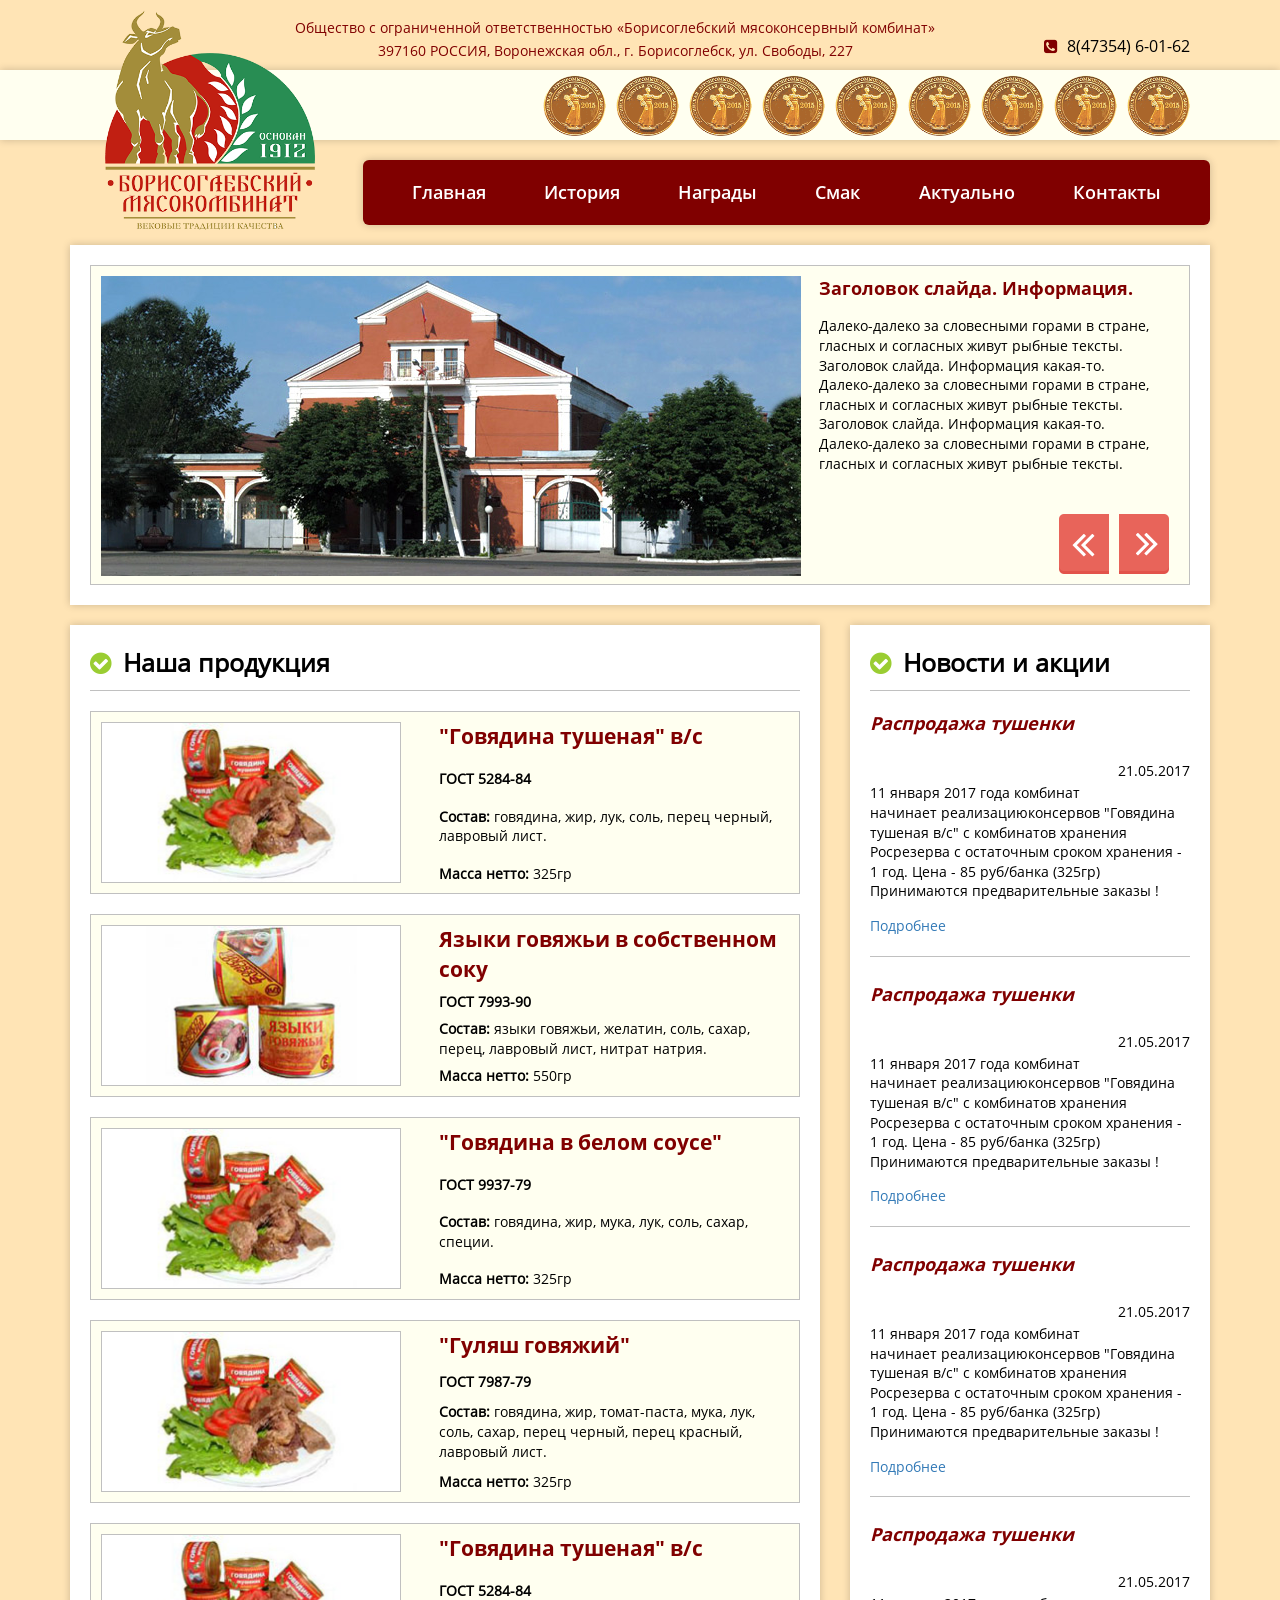
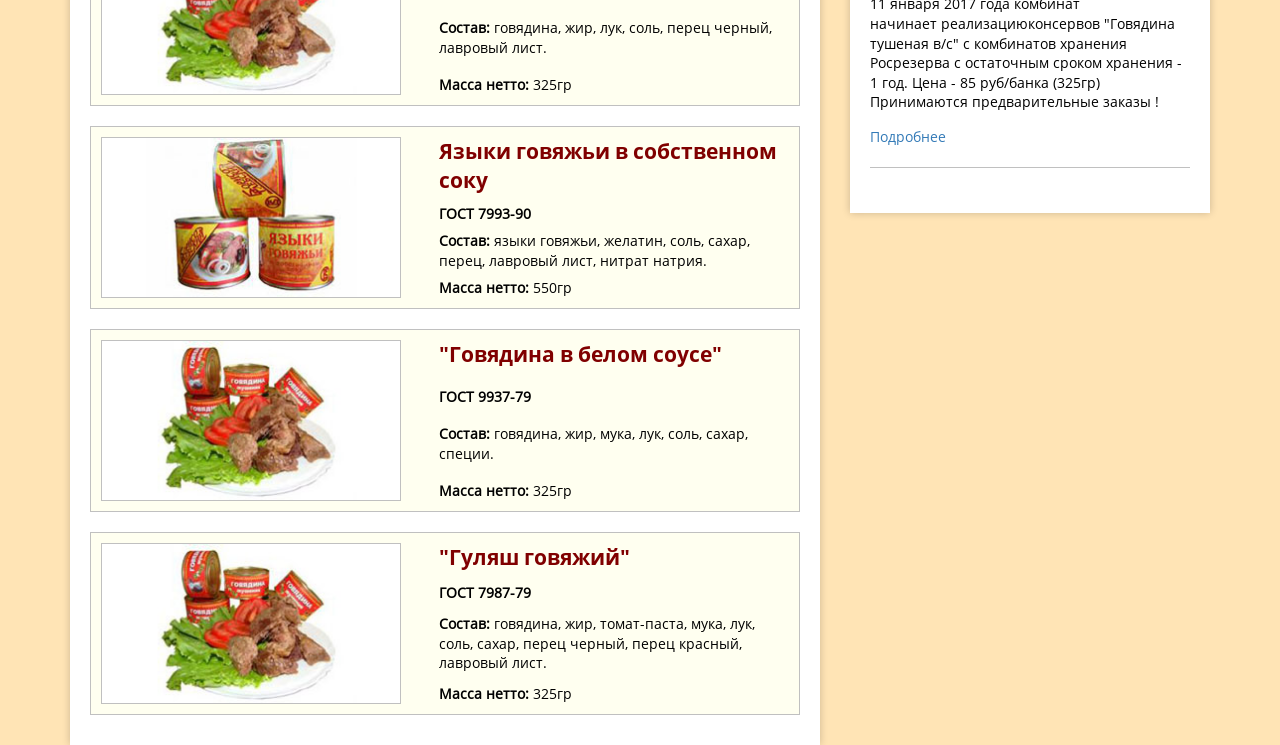
==== index.html @ 0de0292b "initial commit" ====
<!doctype html>
<html>
<head>
	<meta charset="utf-8">
	<title>ООО "Борисоглебский мясокомбинат"</title>
	<meta name="viewport" content="width=device-width, initial-scale=1">
	<meta name="format-detection" content="telephone=no">
	<meta name="theme-color" content="#fff">
	<style>html{font-family:sans-serif;-ms-text-size-adjust:100%;-webkit-text-size-adjust:100%}body{margin:0}article,aside,details,figcaption,figure,footer,header,hgroup,main,menu,nav,section,summary{display:block}audio,canvas,progress,video{display:inline-block;vertical-align:baseline}audio:not([controls]){display:none;height:0}[hidden],template{display:none}a{background-color:transparent}a:active,a:hover{outline:0}abbr[title]{border-bottom:1px dotted}b,strong{font-weight:bold}dfn{font-style:italic}h1{font-size:2em;margin:0.67em 0}mark{background:#ff0;color:#000}small{font-size:80%}sub,sup{font-size:75%;line-height:0;position:relative;vertical-align:baseline}sup{top:-0.5em}sub{bottom:-0.25em}img{border:0}svg:not(:root){overflow:hidden}figure{margin:1em 40px}hr{-webkit-box-sizing:content-box;-moz-box-sizing:content-box;box-sizing:content-box;height:0}pre{overflow:auto}code,kbd,pre,samp{font-family:monospace, monospace;font-size:1em}button,input,optgroup,select,textarea{color:inherit;font:inherit;margin:0}button{overflow:visible}button,select{text-transform:none}button,html input[type="button"],input[type="reset"],input[type="submit"]{-webkit-appearance:button;cursor:pointer}button[disabled],html input[disabled]{cursor:default}button::-moz-focus-inner,input::-moz-focus-inner{border:0;padding:0}input{line-height:normal}input[type="checkbox"],input[type="radio"]{-webkit-box-sizing:border-box;-moz-box-sizing:border-box;box-sizing:border-box;padding:0}input[type="number"]::-webkit-inner-spin-button,input[type="number"]::-webkit-outer-spin-button{height:auto}input[type="search"]{-webkit-appearance:textfield;-webkit-box-sizing:content-box;-moz-box-sizing:content-box;box-sizing:content-box}input[type="search"]::-webkit-search-cancel-button,input[type="search"]::-webkit-search-decoration{-webkit-appearance:none}fieldset{border:1px solid #c0c0c0;margin:0 2px;padding:0.35em 0.625em 0.75em}legend{border:0;padding:0}textarea{overflow:auto}optgroup{font-weight:bold}table{border-collapse:collapse;border-spacing:0}td,th{padding:0}*{-webkit-box-sizing:border-box;-moz-box-sizing:border-box;box-sizing:border-box}*:before,*:after{-webkit-box-sizing:border-box;-moz-box-sizing:border-box;box-sizing:border-box}html{font-size:10px;-webkit-tap-highlight-color:rgba(0,0,0,0)}body{font-family:"Helvetica Neue",Helvetica,Arial,sans-serif;font-size:14px;line-height:1.42857143;color:#333;background-color:#fff}input,button,select,textarea{font-family:inherit;font-size:inherit;line-height:inherit}a{color:#337ab7;text-decoration:none}a:hover,a:focus{color:#23527c;text-decoration:underline}a:focus{outline:5px auto -webkit-focus-ring-color;outline-offset:-2px}figure{margin:0}img{vertical-align:middle}.img-responsive{display:block;max-width:100%;height:auto}.img-rounded{border-radius:6px}.img-thumbnail{padding:4px;line-height:1.42857143;background-color:#fff;border:1px solid #ddd;border-radius:4px;-webkit-transition:all .2s ease-in-out;-o-transition:all .2s ease-in-out;transition:all .2s ease-in-out;display:inline-block;max-width:100%;height:auto}.img-circle{border-radius:50%}hr{margin-top:20px;margin-bottom:20px;border:0;border-top:1px solid #eee}.sr-only{position:absolute;width:1px;height:1px;margin:-1px;padding:0;overflow:hidden;clip:rect(0, 0, 0, 0);border:0}.sr-only-focusable:active,.sr-only-focusable:focus{position:static;width:auto;height:auto;margin:0;overflow:visible;clip:auto}[role="button"]{cursor:pointer}.container{margin-right:auto;margin-left:auto;padding-left:15px;padding-right:15px}@media (min-width:768px){.container{width:750px}}@media (min-width:992px){.container{width:970px}}@media (min-width:1200px){.container{width:1170px}}.container-fluid{margin-right:auto;margin-left:auto;padding-left:15px;padding-right:15px}.row{margin-left:-15px;margin-right:-15px}.col-xs-1, .col-sm-1, .col-md-1, .col-lg-1, .col-xs-2, .col-sm-2, .col-md-2, .col-lg-2, .col-xs-3, .col-sm-3, .col-md-3, .col-lg-3, .col-xs-4, .col-sm-4, .col-md-4, .col-lg-4, .col-xs-5, .col-sm-5, .col-md-5, .col-lg-5, .col-xs-6, .col-sm-6, .col-md-6, .col-lg-6, .col-xs-7, .col-sm-7, .col-md-7, .col-lg-7, .col-xs-8, .col-sm-8, .col-md-8, .col-lg-8, .col-xs-9, .col-sm-9, .col-md-9, .col-lg-9, .col-xs-10, .col-sm-10, .col-md-10, .col-lg-10, .col-xs-11, .col-sm-11, .col-md-11, .col-lg-11, .col-xs-12, .col-sm-12, .col-md-12, .col-lg-12{position:relative;min-height:1px;padding-left:15px;padding-right:15px}.col-xs-1, .col-xs-2, .col-xs-3, .col-xs-4, .col-xs-5, .col-xs-6, .col-xs-7, .col-xs-8, .col-xs-9, .col-xs-10, .col-xs-11, .col-xs-12{float:left}.col-xs-12{width:100%}.col-xs-11{width:91.66666667%}.col-xs-10{width:83.33333333%}.col-xs-9{width:75%}.col-xs-8{width:66.66666667%}.col-xs-7{width:58.33333333%}.col-xs-6{width:50%}.col-xs-5{width:41.66666667%}.col-xs-4{width:33.33333333%}.col-xs-3{width:25%}.col-xs-2{width:16.66666667%}.col-xs-1{width:8.33333333%}.col-xs-pull-12{right:100%}.col-xs-pull-11{right:91.66666667%}.col-xs-pull-10{right:83.33333333%}.col-xs-pull-9{right:75%}.col-xs-pull-8{right:66.66666667%}.col-xs-pull-7{right:58.33333333%}.col-xs-pull-6{right:50%}.col-xs-pull-5{right:41.66666667%}.col-xs-pull-4{right:33.33333333%}.col-xs-pull-3{right:25%}.col-xs-pull-2{right:16.66666667%}.col-xs-pull-1{right:8.33333333%}.col-xs-pull-0{right:auto}.col-xs-push-12{left:100%}.col-xs-push-11{left:91.66666667%}.col-xs-push-10{left:83.33333333%}.col-xs-push-9{left:75%}.col-xs-push-8{left:66.66666667%}.col-xs-push-7{left:58.33333333%}.col-xs-push-6{left:50%}.col-xs-push-5{left:41.66666667%}.col-xs-push-4{left:33.33333333%}.col-xs-push-3{left:25%}.col-xs-push-2{left:16.66666667%}.col-xs-push-1{left:8.33333333%}.col-xs-push-0{left:auto}.col-xs-offset-12{margin-left:100%}.col-xs-offset-11{margin-left:91.66666667%}.col-xs-offset-10{margin-left:83.33333333%}.col-xs-offset-9{margin-left:75%}.col-xs-offset-8{margin-left:66.66666667%}.col-xs-offset-7{margin-left:58.33333333%}.col-xs-offset-6{margin-left:50%}.col-xs-offset-5{margin-left:41.66666667%}.col-xs-offset-4{margin-left:33.33333333%}.col-xs-offset-3{margin-left:25%}.col-xs-offset-2{margin-left:16.66666667%}.col-xs-offset-1{margin-left:8.33333333%}.col-xs-offset-0{margin-left:0}@media (min-width:768px){.col-sm-1, .col-sm-2, .col-sm-3, .col-sm-4, .col-sm-5, .col-sm-6, .col-sm-7, .col-sm-8, .col-sm-9, .col-sm-10, .col-sm-11, .col-sm-12{float:left}.col-sm-12{width:100%}.col-sm-11{width:91.66666667%}.col-sm-10{width:83.33333333%}.col-sm-9{width:75%}.col-sm-8{width:66.66666667%}.col-sm-7{width:58.33333333%}.col-sm-6{width:50%}.col-sm-5{width:41.66666667%}.col-sm-4{width:33.33333333%}.col-sm-3{width:25%}.col-sm-2{width:16.66666667%}.col-sm-1{width:8.33333333%}.col-sm-pull-12{right:100%}.col-sm-pull-11{right:91.66666667%}.col-sm-pull-10{right:83.33333333%}.col-sm-pull-9{right:75%}.col-sm-pull-8{right:66.66666667%}.col-sm-pull-7{right:58.33333333%}.col-sm-pull-6{right:50%}.col-sm-pull-5{right:41.66666667%}.col-sm-pull-4{right:33.33333333%}.col-sm-pull-3{right:25%}.col-sm-pull-2{right:16.66666667%}.col-sm-pull-1{right:8.33333333%}.col-sm-pull-0{right:auto}.col-sm-push-12{left:100%}.col-sm-push-11{left:91.66666667%}.col-sm-push-10{left:83.33333333%}.col-sm-push-9{left:75%}.col-sm-push-8{left:66.66666667%}.col-sm-push-7{left:58.33333333%}.col-sm-push-6{left:50%}.col-sm-push-5{left:41.66666667%}.col-sm-push-4{left:33.33333333%}.col-sm-push-3{left:25%}.col-sm-push-2{left:16.66666667%}.col-sm-push-1{left:8.33333333%}.col-sm-push-0{left:auto}.col-sm-offset-12{margin-left:100%}.col-sm-offset-11{margin-left:91.66666667%}.col-sm-offset-10{margin-left:83.33333333%}.col-sm-offset-9{margin-left:75%}.col-sm-offset-8{margin-left:66.66666667%}.col-sm-offset-7{margin-left:58.33333333%}.col-sm-offset-6{margin-left:50%}.col-sm-offset-5{margin-left:41.66666667%}.col-sm-offset-4{margin-left:33.33333333%}.col-sm-offset-3{margin-left:25%}.col-sm-offset-2{margin-left:16.66666667%}.col-sm-offset-1{margin-left:8.33333333%}.col-sm-offset-0{margin-left:0}}@media (min-width:992px){.col-md-1, .col-md-2, .col-md-3, .col-md-4, .col-md-5, .col-md-6, .col-md-7, .col-md-8, .col-md-9, .col-md-10, .col-md-11, .col-md-12{float:left}.col-md-12{width:100%}.col-md-11{width:91.66666667%}.col-md-10{width:83.33333333%}.col-md-9{width:75%}.col-md-8{width:66.66666667%}.col-md-7{width:58.33333333%}.col-md-6{width:50%}.col-md-5{width:41.66666667%}.col-md-4{width:33.33333333%}.col-md-3{width:25%}.col-md-2{width:16.66666667%}.col-md-1{width:8.33333333%}.col-md-pull-12{right:100%}.col-md-pull-11{right:91.66666667%}.col-md-pull-10{right:83.33333333%}.col-md-pull-9{right:75%}.col-md-pull-8{right:66.66666667%}.col-md-pull-7{right:58.33333333%}.col-md-pull-6{right:50%}.col-md-pull-5{right:41.66666667%}.col-md-pull-4{right:33.33333333%}.col-md-pull-3{right:25%}.col-md-pull-2{right:16.66666667%}.col-md-pull-1{right:8.33333333%}.col-md-pull-0{right:auto}.col-md-push-12{left:100%}.col-md-push-11{left:91.66666667%}.col-md-push-10{left:83.33333333%}.col-md-push-9{left:75%}.col-md-push-8{left:66.66666667%}.col-md-push-7{left:58.33333333%}.col-md-push-6{left:50%}.col-md-push-5{left:41.66666667%}.col-md-push-4{left:33.33333333%}.col-md-push-3{left:25%}.col-md-push-2{left:16.66666667%}.col-md-push-1{left:8.33333333%}.col-md-push-0{left:auto}.col-md-offset-12{margin-left:100%}.col-md-offset-11{margin-left:91.66666667%}.col-md-offset-10{margin-left:83.33333333%}.col-md-offset-9{margin-left:75%}.col-md-offset-8{margin-left:66.66666667%}.col-md-offset-7{margin-left:58.33333333%}.col-md-offset-6{margin-left:50%}.col-md-offset-5{margin-left:41.66666667%}.col-md-offset-4{margin-left:33.33333333%}.col-md-offset-3{margin-left:25%}.col-md-offset-2{margin-left:16.66666667%}.col-md-offset-1{margin-left:8.33333333%}.col-md-offset-0{margin-left:0}}@media (min-width:1200px){.col-lg-1, .col-lg-2, .col-lg-3, .col-lg-4, .col-lg-5, .col-lg-6, .col-lg-7, .col-lg-8, .col-lg-9, .col-lg-10, .col-lg-11, .col-lg-12{float:left}.col-lg-12{width:100%}.col-lg-11{width:91.66666667%}.col-lg-10{width:83.33333333%}.col-lg-9{width:75%}.col-lg-8{width:66.66666667%}.col-lg-7{width:58.33333333%}.col-lg-6{width:50%}.col-lg-5{width:41.66666667%}.col-lg-4{width:33.33333333%}.col-lg-3{width:25%}.col-lg-2{width:16.66666667%}.col-lg-1{width:8.33333333%}.col-lg-pull-12{right:100%}.col-lg-pull-11{right:91.66666667%}.col-lg-pull-10{right:83.33333333%}.col-lg-pull-9{right:75%}.col-lg-pull-8{right:66.66666667%}.col-lg-pull-7{right:58.33333333%}.col-lg-pull-6{right:50%}.col-lg-pull-5{right:41.66666667%}.col-lg-pull-4{right:33.33333333%}.col-lg-pull-3{right:25%}.col-lg-pull-2{right:16.66666667%}.col-lg-pull-1{right:8.33333333%}.col-lg-pull-0{right:auto}.col-lg-push-12{left:100%}.col-lg-push-11{left:91.66666667%}.col-lg-push-10{left:83.33333333%}.col-lg-push-9{left:75%}.col-lg-push-8{left:66.66666667%}.col-lg-push-7{left:58.33333333%}.col-lg-push-6{left:50%}.col-lg-push-5{left:41.66666667%}.col-lg-push-4{left:33.33333333%}.col-lg-push-3{left:25%}.col-lg-push-2{left:16.66666667%}.col-lg-push-1{left:8.33333333%}.col-lg-push-0{left:auto}.col-lg-offset-12{margin-left:100%}.col-lg-offset-11{margin-left:91.66666667%}.col-lg-offset-10{margin-left:83.33333333%}.col-lg-offset-9{margin-left:75%}.col-lg-offset-8{margin-left:66.66666667%}.col-lg-offset-7{margin-left:58.33333333%}.col-lg-offset-6{margin-left:50%}.col-lg-offset-5{margin-left:41.66666667%}.col-lg-offset-4{margin-left:33.33333333%}.col-lg-offset-3{margin-left:25%}.col-lg-offset-2{margin-left:16.66666667%}.col-lg-offset-1{margin-left:8.33333333%}.col-lg-offset-0{margin-left:0}}.clearfix:before,.clearfix:after,.container:before,.container:after,.container-fluid:before,.container-fluid:after,.row:before,.row:after{content:" ";display:table}.clearfix:after,.container:after,.container-fluid:after,.row:after{clear:both}.center-block{display:block;margin-left:auto;margin-right:auto}.pull-right{float:right !important}.pull-left{float:left !important}.hide{display:none !important}.show{display:block !important}.invisible{visibility:hidden}.text-hide{font:0/0 a;color:transparent;text-shadow:none;background-color:transparent;border:0}.hidden{display:none !important}.affix{position:fixed}@-ms-viewport{width:device-width}.visible-xs,.visible-sm,.visible-md,.visible-lg{display:none !important}.visible-xs-block,.visible-xs-inline,.visible-xs-inline-block,.visible-sm-block,.visible-sm-inline,.visible-sm-inline-block,.visible-md-block,.visible-md-inline,.visible-md-inline-block,.visible-lg-block,.visible-lg-inline,.visible-lg-inline-block{display:none !important}@media (max-width:767px){.visible-xs{display:block !important}table.visible-xs{display:table !important}tr.visible-xs{display:table-row !important}th.visible-xs,td.visible-xs{display:table-cell !important}}@media (max-width:767px){.visible-xs-block{display:block !important}}@media (max-width:767px){.visible-xs-inline{display:inline !important}}@media (max-width:767px){.visible-xs-inline-block{display:inline-block !important}}@media (min-width:768px) and (max-width:991px){.visible-sm{display:block !important}table.visible-sm{display:table !important}tr.visible-sm{display:table-row !important}th.visible-sm,td.visible-sm{display:table-cell !important}}@media (min-width:768px) and (max-width:991px){.visible-sm-block{display:block !important}}@media (min-width:768px) and (max-width:991px){.visible-sm-inline{display:inline !important}}@media (min-width:768px) and (max-width:991px){.visible-sm-inline-block{display:inline-block !important}}@media (min-width:992px) and (max-width:1199px){.visible-md{display:block !important}table.visible-md{display:table !important}tr.visible-md{display:table-row !important}th.visible-md,td.visible-md{display:table-cell !important}}@media (min-width:992px) and (max-width:1199px){.visible-md-block{display:block !important}}@media (min-width:992px) and (max-width:1199px){.visible-md-inline{display:inline !important}}@media (min-width:992px) and (max-width:1199px){.visible-md-inline-block{display:inline-block !important}}@media (min-width:1200px){.visible-lg{display:block !important}table.visible-lg{display:table !important}tr.visible-lg{display:table-row !important}th.visible-lg,td.visible-lg{display:table-cell !important}}@media (min-width:1200px){.visible-lg-block{display:block !important}}@media (min-width:1200px){.visible-lg-inline{display:inline !important}}@media (min-width:1200px){.visible-lg-inline-block{display:inline-block !important}}@media (max-width:767px){.hidden-xs{display:none !important}}@media (min-width:768px) and (max-width:991px){.hidden-sm{display:none !important}}@media (min-width:992px) and (max-width:1199px){.hidden-md{display:none !important}}@media (min-width:1200px){.hidden-lg{display:none !important}}.visible-print{display:none !important}@media print{.visible-print{display:block !important}table.visible-print{display:table !important}tr.visible-print{display:table-row !important}th.visible-print,td.visible-print{display:table-cell !important}}.visible-print-block{display:none !important}@media print{.visible-print-block{display:block !important}}.visible-print-inline{display:none !important}@media print{.visible-print-inline{display:inline !important}}.visible-print-inline-block{display:none !important}@media print{.visible-print-inline-block{display:inline-block !important}}@media print{.hidden-print{display:none !important}}</style>
	<link rel="stylesheet" media="all" href="css/font-awesome.min.css" >
	<link rel="stylesheet" media="all" href="css/style.css" >
</head>
<body>

<!-- begin header -->
<div class="header">
	<div class="container">
		<div class="row">
			<div class="header__in">
				<div class="col-xs-12">
					<div class="info">
						<span>Общество с ограниченной ответственностью «Борисоглебский мясоконсервный комбинат»</span>
						<span>397160 РОССИЯ, Воронежская обл., г. Борисоглебск, ул. Свободы, 227</span>
					</div>
					<a href="#" class="logo">
						<img src="img/logo.png" alt="">
					</a>
					<div class="adress">
						<span class="phone"><i class="fa fa-phone-square" aria-hidden="true"></i> 8(47354) 6-01-62</span>
					</div>
					<div class="award">
						<img src="img/award1.png" alt="">
						<img src="img/award1.png" alt="">
						<img src="img/award1.png" alt="">
						<img src="img/award1.png" alt="">
						<img src="img/award1.png" alt="">
						<img src="img/award1.png" alt="">
						<img src="img/award1.png" alt="">
						<img src="img/award1.png" alt="">
						<img src="img/award1.png" alt="">
					</div>
				</div>
			</div>
		</div>
	</div>
</div>
<!-- end header -->

<!-- begin menu -->
<div class="container">
	<div class="row">
		<div class="col-lg-9 col-lg-offset-3">
			<div class="menu">
				<nav class="main-nav">
					<a href="#">Главная</a>
					<a href="#">История</a>
					<a href="#">Награды</a>
					<a href="#">Смак</a>
					<a href="#">Актуально</a>
					<a href="#">Контакты</a>
				</nav>
			</div>
		</div>
	</div>
</div>
<!-- end menu -->

<!-- begin slider -->
<div class="container">
	<div class="row">
		<div class="col-xs-12">
			<div class="slider">
				<div class="slider__in">
					<div class="slide">
						<img src="img/slide-1.jpg" alt="" class="slide-img">
						<div class="slide-data">
							<span>Заголовок слайда. Информация.</span>
							<p>Далеко-далеко за словесными горами в стране, гласных и согласных живут рыбные тексты. Заголовок слайда. Информация какая-то.</span>
							<p>Далеко-далеко за словесными горами в стране, гласных и согласных живут рыбные тексты. Заголовок слайда. Информация какая-то.</span>
							<p>Далеко-далеко за словесными горами в стране, гласных и согласных живут рыбные тексты.</p>
						</div>
					</div>
					<div class="slide">
						<img src="img/slide-2.jpg" alt="" class="slide-img">
						<div class="slide-data">
							<span>Заголовок слайда 2. Информация.</span>
							<p>Далеко-далеко за словесными горами в стране, гласных и согласных живут рыбные тексты. Заголовок слайда. Информация какая-то.</span>
							<p>Далеко-далеко за словесными горами в стране, гласных и согласных живут рыбные тексты. Заголовок слайда. Информация какая-то.</span>
							<p>Далеко-далеко за словесными горами в стране, гласных и согласных живут рыбные тексты.</p>
						</div>
					</div>
					<div class="slide">
						<img src="img/slide-3.jpg" alt="" class="slide-img">
						<div class="slide-data">
							<span>Заголовок слайда 3. Информация.</span>
							<p>Далеко-далеко за словесными горами в стране, гласных и согласных живут рыбные тексты. Заголовок слайда. Информация какая-то.</span>
							<p>Далеко-далеко за словесными горами в стране, гласных и согласных живут рыбные тексты. Заголовок слайда. Информация какая-то.</span>
							<p>Далеко-далеко за словесными горами в стране, гласных и согласных живут рыбные тексты.</p>
						</div>
					</div>
					<div class="slide">
						<img src="img/slide-4.jpg" alt="" class="slide-img">
						<div class="slide-data">
							<span>Заголовок слайда 4. Информация.</span>
							<p>Далеко-далеко за словесными горами в стране, гласных и согласных живут рыбные тексты. Заголовок слайда. Информация какая-то.</span>
							<p>Далеко-далеко за словесными горами в стране, гласных и согласных живут рыбные тексты. Заголовок слайда. Информация какая-то.</span>
							<p>Далеко-далеко за словесными горами в стране, гласных и согласных живут рыбные тексты.</p>
						</div>
					</div>
					<div class="slide">
						<img src="img/slide-5.jpg" alt="" class="slide-img">
						<div class="slide-data">
							<span>Заголовок слайда 5. Информация.</span>
							<p>Далеко-далеко за словесными горами в стране, гласных и согласных живут рыбные тексты. Заголовок слайда. Информация какая-то.</span>
							<p>Далеко-далеко за словесными горами в стране, гласных и согласных живут рыбные тексты. Заголовок слайда. Информация какая-то.</span>
							<p>Далеко-далеко за словесными горами в стране, гласных и согласных живут рыбные тексты.</p>
						</div>
					</div>
				</div>
			</div>
		</div>
	</div>
</div>
<!-- end slider -->

<!-- begin product -->
<div class="container">
	<div class="row">
		<div class="col-lg-8">
			<div class="product">
				<h3><i class="fa fa-check-circle" aria-hidden="true"></i> Наша продукция</h3>
				<div class="separator"></div>
				<div class="item">
					<img src="img/item-1.jpg" alt="">
					<div class="item__info">
						<span class="item-name">"Говядина тушеная" в/с</span>
						<span class="gost"><strong>ГОСТ 5284-84</strong></span>
						<span class="sostav"><strong>Состав:</strong> говядина, жир, лук, соль, перец черный, лавровый лист.</span>
						<span class="netto"><strong>Масса нетто:</strong> 325гр</span>
					</div>
				</div>
				<div class="item">
					<img src="img/item-2.jpg" alt="">
					<div class="item__info">
						<span class="item-name">Языки говяжьи в собственном соку</span>
						<span class="gost"><strong>ГОСТ 7993-90</strong></span>
						<span class="sostav"><strong>Состав:</strong> языки говяжьи, желатин, соль, сахар, перец, лавровый лист, нитрат натрия.</span>
						<span class="netto"><strong>Масса нетто:</strong> 550гр</span>
					</div>
				</div><div class="item">
					<img src="img/item-1.jpg" alt="">
					<div class="item__info">
						<span class="item-name">"Говядина в белом соусе"</span>
						<span class="gost"><strong>ГОСТ 9937-79</strong></span>
						<span class="sostav"><strong>Состав:</strong> говядина, жир, мука, лук, соль, сахар, специи.</span>
						<span class="netto"><strong>Масса нетто:</strong> 325гр</span>
					</div>
				</div><div class="item">
					<img src="img/item-1.jpg" alt="">
					<div class="item__info">
						<span class="item-name">"Гуляш говяжий"</span>
						<span class="gost"><strong>ГОСТ 7987-79</strong></span>
						<span class="sostav"><strong>Состав:</strong>  говядина, жир, томат-паста, мука, лук, соль, сахар, перец черный, перец красный, лавровый лист.</span>
						<span class="netto"><strong>Масса нетто:</strong> 325гр</span>
					</div>
				</div>
				<div class="item">
					<img src="img/item-1.jpg" alt="">
					<div class="item__info">
						<span class="item-name">"Говядина тушеная" в/с</span>
						<span class="gost"><strong>ГОСТ 5284-84</strong></span>
						<span class="sostav"><strong>Состав:</strong> говядина, жир, лук, соль, перец черный, лавровый лист.</span>
						<span class="netto"><strong>Масса нетто:</strong> 325гр</span>
					</div>
				</div>
				<div class="item">
					<img src="img/item-2.jpg" alt="">
					<div class="item__info">
						<span class="item-name">Языки говяжьи в собственном соку</span>
						<span class="gost"><strong>ГОСТ 7993-90</strong></span>
						<span class="sostav"><strong>Состав:</strong> языки говяжьи, желатин, соль, сахар, перец, лавровый лист, нитрат натрия.</span>
						<span class="netto"><strong>Масса нетто:</strong> 550гр</span>
					</div>
				</div><div class="item">
					<img src="img/item-1.jpg" alt="">
					<div class="item__info">
						<span class="item-name">"Говядина в белом соусе"</span>
						<span class="gost"><strong>ГОСТ 9937-79</strong></span>
						<span class="sostav"><strong>Состав:</strong> говядина, жир, мука, лук, соль, сахар, специи.</span>
						<span class="netto"><strong>Масса нетто:</strong> 325гр</span>
					</div>
				</div><div class="item">
					<img src="img/item-1.jpg" alt="">
					<div class="item__info">
						<span class="item-name">"Гуляш говяжий"</span>
						<span class="gost"><strong>ГОСТ 7987-79</strong></span>
						<span class="sostav"><strong>Состав:</strong>  говядина, жир, томат-паста, мука, лук, соль, сахар, перец черный, перец красный, лавровый лист.</span>
						<span class="netto"><strong>Масса нетто:</strong> 325гр</span>
					</div>
				</div>
			</div>
		</div>
		<div class="col-lg-4">
			<div class="news">
				<h3><i class="fa fa-check-circle" aria-hidden="true"></i> Новости и акции</h3>
				<div class="separator"></div>
				<div class="news__item">
					<span class="news__header">Распродажа тушенки</span>
					<img src="http://placehold.it/320x160" alt="">
					<span class="news-data">21.05.2017</span>
					<p>11 января 2017 года комбинат начинает реализациюконсервов "Говядина тушеная в/с" с комбинатов хранения Росрезерва с остаточным сроком хранения - 1 год.
						Цена - 85 руб/банка (325гр)
						Принимаются предварительные заказы !
					</p>
					<a href="#" class="more">Подробнее</a>
				</div>
				<div class="news__item">
					<span class="news__header">Распродажа тушенки</span>
					<img src="http://placehold.it/320x160" alt="">
					<span class="news-data">21.05.2017</span>
					<p>11 января 2017 года комбинат начинает реализациюконсервов "Говядина тушеная в/с" с комбинатов хранения Росрезерва с остаточным сроком хранения - 1 год.
						Цена - 85 руб/банка (325гр)
						Принимаются предварительные заказы !
					</p>
					<a href="#" class="more">Подробнее</a>
				</div>
				<div class="news__item">
					<span class="news__header">Распродажа тушенки</span>
					<img src="http://placehold.it/320x160" alt="">
					<span class="news-data">21.05.2017</span>
					<p>11 января 2017 года комбинат начинает реализациюконсервов "Говядина тушеная в/с" с комбинатов хранения Росрезерва с остаточным сроком хранения - 1 год.
						Цена - 85 руб/банка (325гр)
						Принимаются предварительные заказы !
					</p>
					<a href="#" class="more">Подробнее</a>
				</div>
				<div class="news__item">
					<span class="news__header">Распродажа тушенки</span>
					<img src="http://placehold.it/320x160" alt="">
					<span class="news-data">21.05.2017</span>
					<p>11 января 2017 года комбинат начинает реализациюконсервов "Говядина тушеная в/с" с комбинатов хранения Росрезерва с остаточным сроком хранения - 1 год.
						Цена - 85 руб/банка (325гр)
						Принимаются предварительные заказы !
					</p>
					<a href="#" class="more">Подробнее</a>
				</div>
			</div>
		</div>
	</div>
</div>
<!-- end product -->



<script src="js/app.js"></script>
</body>
</html>
---- css/style.css ----
@charset "UTF-8";
html, body, div, span, applet, object, iframe, h1, h2, h3, h4, h5, h6, p, blockquote, pre, a, abbr, acronym, address, big, cite, code, del, dfn, em, img, ins, kbd, q, s, samp, small, strike, strong, sub, sup, tt, var, b, u, i, center, dl, dt, dd, ol, ul, li, fieldset, form, label, legend, table, caption, tbody, tfoot, thead, tr, th, td, article, aside, canvas, details, embed, figure, figcaption, footer, header, hgroup, menu, nav, output, ruby, section, summary, time, mark, audio, video { margin: 0; padding: 0; border: 0; vertical-align: baseline; }

body, html { height: 100%; }

img, fieldset, a img { border: none; }

input[type="text"], input[type="email"], input[type="tel"], textarea { -webkit-appearance: none; }

textarea { overflow: auto; }

input, button { margin: 0; padding: 0; border: 0; }

input[type="submit"], button { cursor: pointer; }

div, input, textarea, select, button, h1, h2, h3, h4, h5, h6, a, span, a:focus { outline: none; }

ul, ol { list-style-type: none; }
table { border-spacing: 0; border-collapse: collapse; width: 100%; }

html { -webkit-box-sizing: border-box; box-sizing: border-box; }

*, *:before, *:after { -webkit-box-sizing: inherit; box-sizing: inherit; }

@font-face { font-family: "svgfont"; src: url("fonts/svgfont.eot"); src: url("fonts/svgfont.eot?#iefix") format("eot"), url("fonts/svgfont.woff") format("woff"), url("fonts/svgfont.woff2") format("woff2"), url("fonts/svgfont.ttf") format("truetype"); font-weight: normal; font-style: normal; }
.icon, [class^="icon-"], [class*=" icon-"] { font-family: "svgfont"; font-style: normal; font-weight: normal; text-rendering: auto; speak: none; line-height: 1; -webkit-font-smoothing: antialiased; -moz-osx-font-smoothing: grayscale; }

.icon, [class^="icon-"], [class*=" icon-"] { display: inline-block; }

.icon-sepa:before { content: ""; }

.icon-skrill:before { content: ""; }

.icon-badoo:before { content: ""; }

.slick-slider { position: relative; display: block; -webkit-box-sizing: border-box; box-sizing: border-box; -moz-box-sizing: border-box; -webkit-touch-callout: none; -webkit-user-select: none; -moz-user-select: none; -ms-user-select: none; user-select: none; -ms-touch-action: pan-y; touch-action: pan-y; -webkit-tap-highlight-color: transparent; }

.slick-list { position: relative; overflow: hidden; display: block; margin: 0; padding: 0; }
.slick-list:focus { outline: none; }
.slick-loading .slick-list { background: white; }
.slick-list.dragging { cursor: pointer; cursor: hand; }

.slick-slider .slick-list, .slick-track, .slick-slide, .slick-slide img { -webkit-transform: translate3d(0, 0, 0); transform: translate3d(0, 0, 0); }

.slick-track { position: relative; left: 0; top: 0; display: block; zoom: 1; }
.slick-track:before, .slick-track:after { content: ""; display: table; }
.slick-track:after { clear: both; }
.slick-loading .slick-track { visibility: hidden; }

.slick-slide { float: left; height: 100%; min-height: 1px; }
.slick-slide img { display: block; max-width: 100%; }
.slick-slide.slick-loading img { display: none; }
.slick-slide.dragging img { pointer-events: none; }
.slick-initialized .slick-slide { display: block; }
.slick-loading .slick-slide { visibility: hidden; }
.slick-vertical .slick-slide { display: block; height: auto; border: 1px solid transparent; }

.slick-prev, .slick-next { position: absolute; margin-top: -10px; font: 0/0 a; text-shadow: none; color: transparent; height: 20px; background: none; z-index: 1; }
.slick-prev:focus, .slick-next:focus { outline: none; }
.slick-prev.slick-disabled, .slick-next.slick-disabled { opacity: 0.2; }
.slick-prev:before, .slick-next:before { height: 30px; line-height: 30px; content: "prev"; display: inline-block; vertical-align: middle; font-size: 15px; color: #fff; background: #000; }

.slick-next { right: 0; left: auto; }
.slick-next:before { content: "next"; display: inline-block; }

.slick-dots { text-align: center; position: absolute; margin: 0; bottom: 0; left: 0; right: 0; }
.slick-dots li { position: relative; display: inline-block; padding: 0 3px; }
.slick-dots li.slick-active button { background: #000; }
.slick-dots button { display: block; width: 10px; height: 10px; background: #fff; -webkit-box-shadow: 0 1px 5px rgba(0, 0, 0, 0.25); box-shadow: 0 1px 5px rgba(0, 0, 0, 0.25); cursor: pointer; font: 0/0 a; text-shadow: none; color: transparent; border-radius: 50%; }

@font-face { font-family: "Open Sans Bold"; src: url("fonts/Open Sans Bold.woff2") format("woff2"), url("fonts/Open Sans Bold.woff") format("woff"); font-weight: normal; font-style: normal; }
@font-face { font-family: "Open Sans Extrabold"; src: url("fonts/Open Sans Extrabold.woff2") format("woff2"), url("fonts/Open Sans Extrabold.woff") format("woff"); font-weight: normal; font-style: normal; }
@font-face { font-family: "Open Sans Semibold"; src: url("fonts/Open Sans Semibold.woff2") format("woff2"), url("fonts/Open Sans Semibold.woff") format("woff"); font-weight: normal; font-style: normal; }
@font-face { font-family: "Open Sans"; src: url("fonts/Open Sans.woff2") format("woff2"), url("fonts/Open Sans.woff") format("woff"); font-weight: normal; font-style: normal; }
body { font-family: "Open Sans", Arial, sans-serif; font-size: 14px; line-height: 1.4; color: #000; }

.button { background-color: #E8645A; -webkit-box-shadow: 0 3px 0 #e44b3f; box-shadow: 0 3px 0 #e44b3f; border-radius: 4px; padding: 15px 30px; color: #fff; white-space: nowrap; -webkit-transition: background-color 0.2s ease; transition: background-color 0.2s ease; }
.button:hover { color: #fff; text-decoration: none; background-color: #ea756c; }

h3 { font-size: 25px; }

body { background-color: moccasin; }

.header { background-color: ivory; height: 70px; margin-bottom: 20px; margin-top: 70px; z-index: 100; }
.header__in { padding-left: 20px; padding-right: 20px; padding-top: 5px; position: relative; }

.logo { display: block; position: absolute; top: -65px; left: 30px; z-index: 100; }
.logo img { height: 220px; z-index: 1000; }

.adress { font-size: 16px; position: relative; }
.adress span { position: absolute; right: 0; display: block; margin-top: 5px; }
.adress .phone { top: -45px; }
.adress .fa { color: maroon; margin-right: 5px; }

.info { position: absolute; top: -60px; left: 220px; text-align: center; color: maroon; }
.info span { display: block; margin-top: 3px; }

.award { float: right; display: -webkit-flex; display: -moz-flex; display: -ms-flex; display: -o-flex; display: -webkit-box; display: -ms-flexbox; display: flex; }
.award img { display: block; height: 62px; margin-left: 10px; cursor: pointer; }

.slider, .product, .news, .menu, .header { -webkit-box-shadow: 0 0 8px rgba(0, 0, 0, 0.2); box-shadow: 0 0 8px rgba(0, 0, 0, 0.2); }

.menu { background-color: maroon; margin-bottom: 20px; padding: 20px; border-radius: 6px; }

.main-nav { display: -webkit-flex; display: -moz-flex; display: -ms-flex; display: -o-flex; display: -webkit-box; display: -ms-flexbox; display: flex; -webkit-justify-content: space-around; -ms-flex-pack: distribute; justify-content: space-around; }
.main-nav a { display: block; color: #fff; font-family: "Open Sans Semibold", Arial, sans-serif; font-size: 18px; -webkit-transition: all 0.2s ease; transition: all 0.2s ease; }
.main-nav a:hover { text-decoration: none; color: yellowgreen; }

.slider { background-color: #fff; padding: 20px; height: 360px; margin-bottom: 20px; z-index: 500; }
.slider__in { height: 100%; width: 100%; border: 1px solid silver; padding: 10px; background-color: ivory; }

.slide { height: 100%; }
.slide img { display: block; height: 100%; float: left; }

.slide-data { width: 360px; float: right; }
.slide-data span { display: block; font-size: 18px; font-family: "Open Sans Bold", Arial, sans-serif; margin-bottom: 15px; color: maroon; }

.arrow { position: absolute; bottom: 10px; }

.arrow1 { right: 80px; }

.arrow2 { right: 20px; }

.product { background-color: #fff; padding: 20px; }

.item { margin-top: 20px; margin-bottom: 10px; background-color: ivory; padding: 10px; border: 1px solid silver; display: -webkit-flex; display: -moz-flex; display: -ms-flex; display: -o-flex; display: -webkit-box; display: -ms-flexbox; display: flex; -webkit-box-pack: justify; -webkit-justify-content: space-between; -ms-flex-pack: justify; justify-content: space-between; -webkit-transition: background-color 0.3s ease; transition: background-color 0.3s ease; }
.item:hover { background-color: #ffffa4; }
.item img { width: 300px; display: block; border: 1px solid silver; }
.item__info { width: 350px; display: -webkit-flex; display: -moz-flex; display: -ms-flex; display: -o-flex; display: -webkit-box; display: -ms-flexbox; display: flex; -webkit-box-orient: vertical; -webkit-box-direction: normal; -webkit-flex-direction: column; -ms-flex-direction: column; flex-direction: column; -webkit-box-pack: justify; -webkit-justify-content: space-between; -ms-flex-pack: justify; justify-content: space-between; }
.item__info span { display: block; }

.item-name { font-size: 21px; color: maroon; font-family: "Open Sans Bold", Arial, sans-serif; }

.news { background-color: #fff; padding: 20px; margin-bottom: 40px; }
.news__header { display: block; font-size: 18px; font-style: italic; font-family: "Open Sans Bold", Arial, sans-serif; color: maroon; margin-top: 20px; margin-bottom: 15px; }
.news img { margin-bottom: 10px; display: block; }
.news__item { padding-bottom: 20px; margin-bottom: 25px; border-bottom: 1px solid silver; }
.news p { display: block; margin-top: 32px; }

.news-data { margin-bottom: 5px; display: block; float: right; }

.more { display: block; margin-top: 15px; }

h3 .fa { color: yellowgreen; margin-right: 5px; }

.separator { height: 1px; background-color: silver; margin-bottom: 10px; margin-top: 10px; }

@media only screen and (min-device-width: 320px) and (max-device-width: 480px){
 *{ -webkit-text-size-adjust: none; } }



/*# sourceMappingURL=style.css.map */
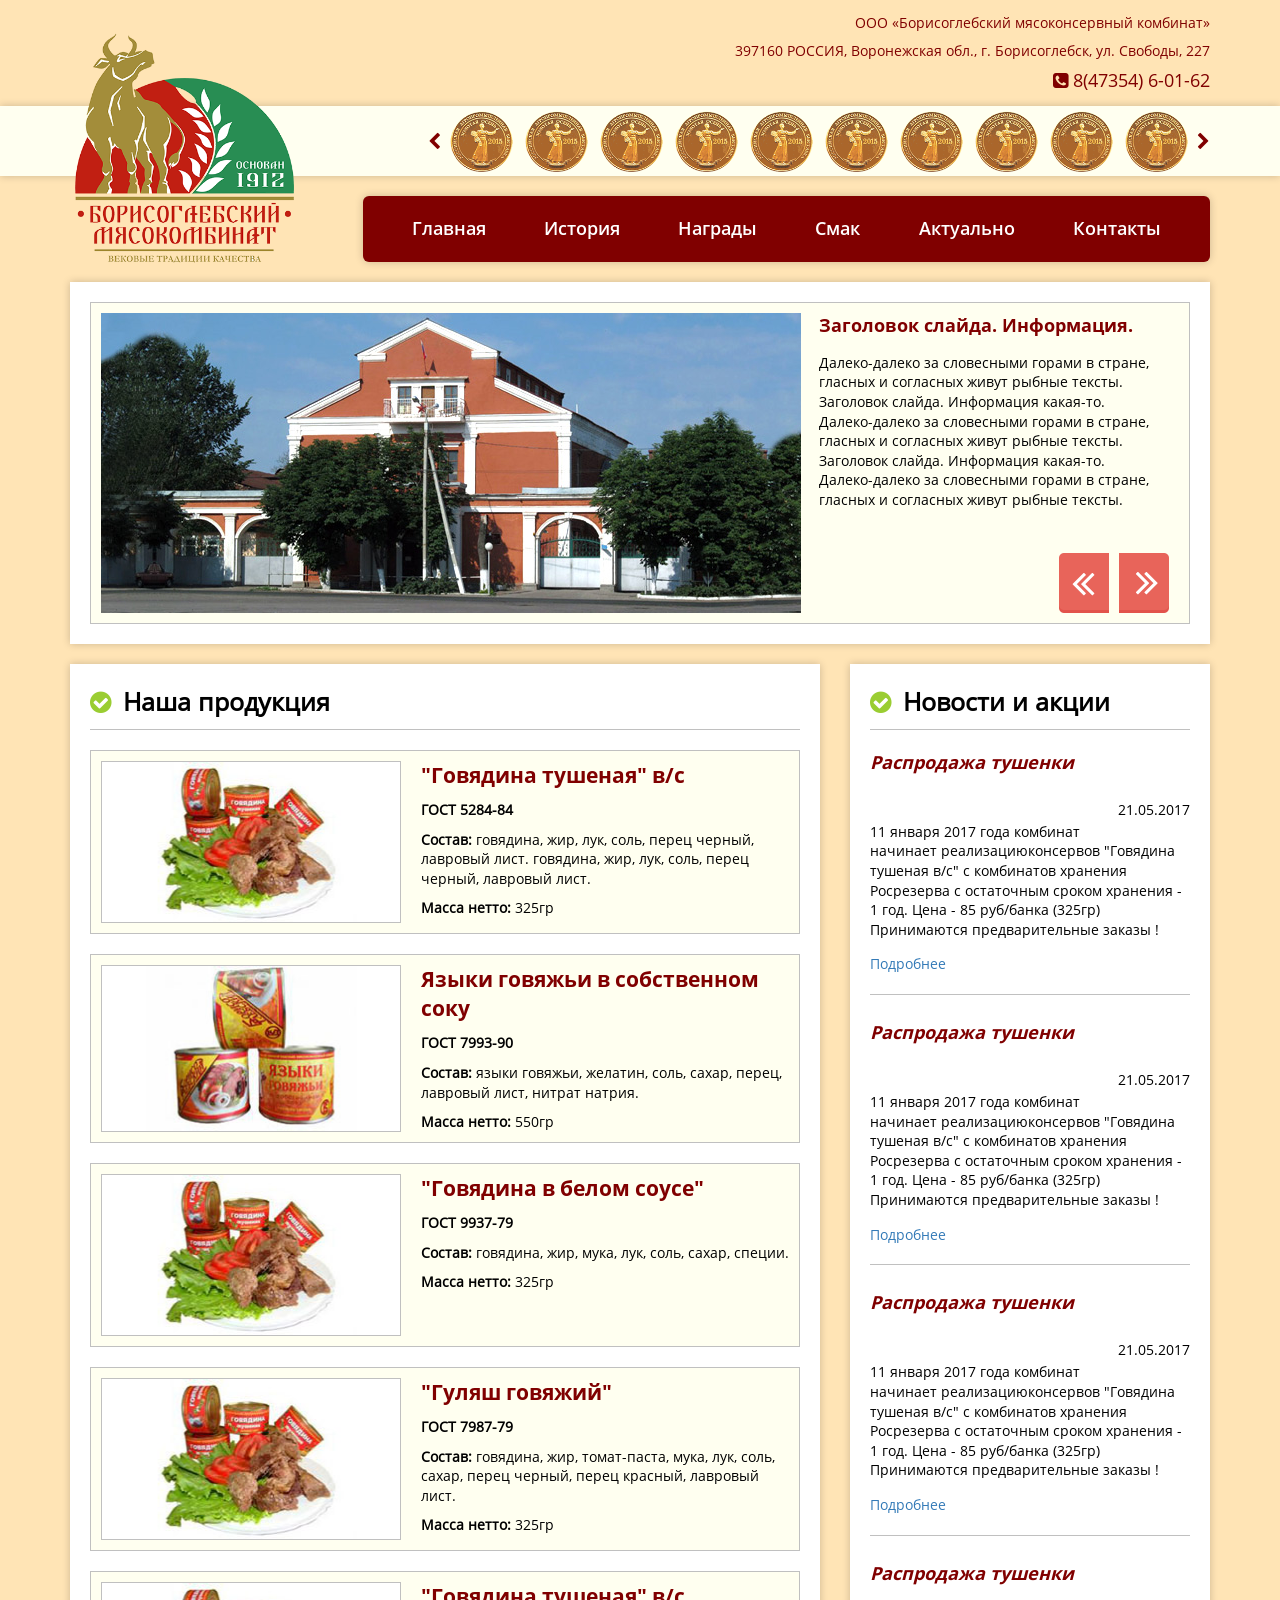
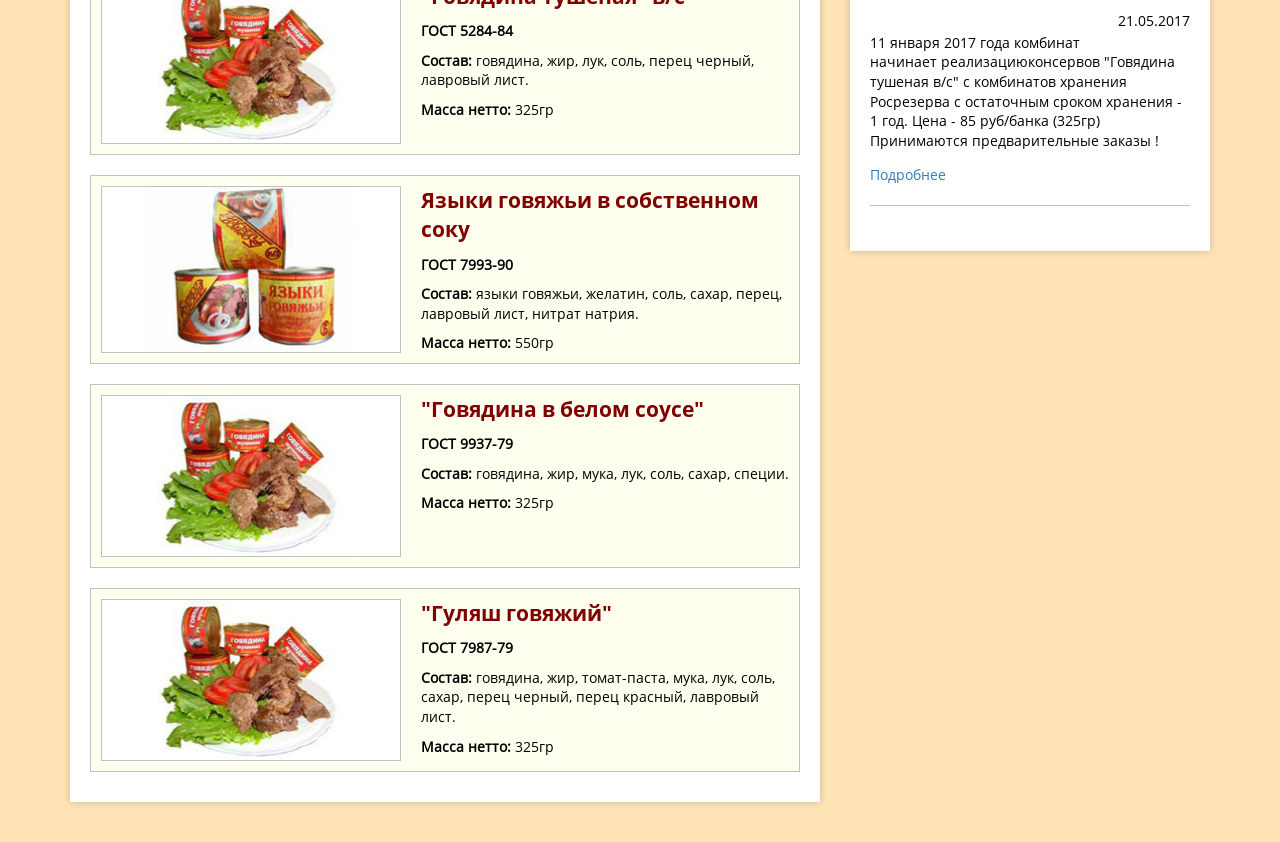
==== commit f47fd8e5: "asd ads" ====
--- a/index.html
+++ b/index.html
@@ -13,31 +13,43 @@
 <body>
 
 <!-- begin header -->
+<div class="header-top">
+	<div class="container">
+		<div class="row">
+			<div class="col-xs-12">
+				<div class="info">
+							<span>ООО «Борисоглебский мясоконсервный комбинат»</span>
+							<span>397160 РОССИЯ, Воронежская обл., г. Борисоглебск, ул. Свободы, 227</span>
+							<span class="phone"><i class="fa fa-phone-square" aria-hidden="true"></i> 8(47354) 6-01-62</span>
+				</div>
+			</div>
+		</div>
+	</div>
+</div>
+
 <div class="header">
 	<div class="container">
 		<div class="row">
 			<div class="header__in">
 				<div class="col-xs-12">
-					<div class="info">
-						<span>Общество с ограниченной ответственностью «Борисоглебский мясоконсервный комбинат»</span>
-						<span>397160 РОССИЯ, Воронежская обл., г. Борисоглебск, ул. Свободы, 227</span>
-					</div>
 					<a href="#" class="logo">
 						<img src="img/logo.png" alt="">
 					</a>
-					<div class="adress">
-						<span class="phone"><i class="fa fa-phone-square" aria-hidden="true"></i> 8(47354) 6-01-62</span>
-					</div>
-					<div class="award">
-						<img src="img/award1.png" alt="">
-						<img src="img/award1.png" alt="">
-						<img src="img/award1.png" alt="">
-						<img src="img/award1.png" alt="">
-						<img src="img/award1.png" alt="">
-						<img src="img/award1.png" alt="">
-						<img src="img/award1.png" alt="">
-						<img src="img/award1.png" alt="">
-						<img src="img/award1.png" alt="">
+					<div class="award hidden-xs">
+						<div class="award-slide"><img src="img/award1.png" alt=""></div>
+						<div class="award-slide"><img src="img/award1.png" alt=""></div>
+						<div class="award-slide"><img src="img/award1.png" alt=""></div>
+						<div class="award-slide"><img src="img/award1.png" alt=""></div>
+						<div class="award-slide"><img src="img/award1.png" alt=""></div>
+						<div class="award-slide"><img src="img/award1.png" alt=""></div>
+						<div class="award-slide"><img src="img/award1.png" alt=""></div>
+						<div class="award-slide"><img src="img/award1.png" alt=""></div>
+						<div class="award-slide"><img src="img/award1.png" alt=""></div>
+						<div class="award-slide"><img src="img/award1.png" alt=""></div>
+						<div class="award-slide"><img src="img/award1.png" alt=""></div>
+						<div class="award-slide"><img src="img/award1.png" alt=""></div>
+						<div class="award-slide"><img src="img/award1.png" alt=""></div>
+						<div class="award-slide"><img src="img/award1.png" alt=""></div>
 					</div>
 				</div>
 			</div>
@@ -49,8 +61,11 @@
 <!-- begin menu -->
 <div class="container">
 	<div class="row">
-		<div class="col-lg-9 col-lg-offset-3">
-			<div class="menu">
+		<div class="col-lg-9 col-md-offset-3">
+			<div class="hamburger hidden-lg hidden-md">
+				<i class="fa fa-bars" aria-hidden="true"></i>
+			</div>
+			<div class="menu  hidden-sm hidden-xs">
 				<nav class="main-nav">
 					<a href="#">Главная</a>
 					<a href="#">История</a>
@@ -60,6 +75,16 @@
 					<a href="#">Контакты</a>
 				</nav>
 			</div>
+			<div class="menu-2  hidden-lg hidden-md">
+				<nav class="main-nav-2">
+					<a href="#">Главная</a>
+					<a href="#">История</a>
+					<a href="#">Награды</a>
+					<a href="#">Смак</a>
+					<a href="#">Актуально</a>
+					<a href="#">Контакты</a>
+				</nav>
+			</div>
 		</div>
 	</div>
 </div>
@@ -69,7 +94,7 @@
 <div class="container">
 	<div class="row">
 		<div class="col-xs-12">
-			<div class="slider">
+			<div class="slider hidden-xs">
 				<div class="slider__in">
 					<div class="slide">
 						<img src="img/slide-1.jpg" alt="" class="slide-img">
@@ -87,6 +112,9 @@
 							<p>Далеко-далеко за словесными горами в стране, гласных и согласных живут рыбные тексты. Заголовок слайда. Информация какая-то.</span>
 							<p>Далеко-далеко за словесными горами в стране, гласных и согласных живут рыбные тексты. Заголовок слайда. Информация какая-то.</span>
 							<p>Далеко-далеко за словесными горами в стране, гласных и согласных живут рыбные тексты.</p>
+							<p>Далеко-далеко за словесными горами в стране, гласных и согласных живут рыбные тексты.</p>
+							<p>Далеко-далеко за словесными горами в стране, гласных и согласных живут рыбные тексты.</p>
+
 						</div>
 					</div>
 					<div class="slide">
@@ -126,7 +154,7 @@
 <!-- begin product -->
 <div class="container">
 	<div class="row">
-		<div class="col-lg-8">
+		<div class="col-md-8">
 			<div class="product">
 				<h3><i class="fa fa-check-circle" aria-hidden="true"></i> Наша продукция</h3>
 				<div class="separator"></div>
@@ -135,7 +163,7 @@
 					<div class="item__info">
 						<span class="item-name">"Говядина тушеная" в/с</span>
 						<span class="gost"><strong>ГОСТ 5284-84</strong></span>
-						<span class="sostav"><strong>Состав:</strong> говядина, жир, лук, соль, перец черный, лавровый лист.</span>
+						<span class="sostav"><strong>Состав:</strong> говядина, жир, лук, соль, перец черный, лавровый лист. говядина, жир, лук, соль, перец черный, лавровый лист.</span>
 						<span class="netto"><strong>Масса нетто:</strong> 325гр</span>
 					</div>
 				</div>
@@ -200,7 +228,7 @@
 				</div>
 			</div>
 		</div>
-		<div class="col-lg-4">
+		<div class="col-md-4">
 			<div class="news">
 				<h3><i class="fa fa-check-circle" aria-hidden="true"></i> Новости и акции</h3>
 				<div class="separator"></div>
--- a/css/style.css
+++ b/css/style.css
@@ -81,32 +81,46 @@
 
 body { background-color: moccasin; }
 
-.header { background-color: ivory; height: 70px; margin-bottom: 20px; margin-top: 70px; z-index: 100; }
+.header { background-color: ivory; height: 70px; margin-bottom: 20px; z-index: 100; }
 .header__in { padding-left: 20px; padding-right: 20px; padding-top: 5px; position: relative; }
 
-.logo { display: block; position: absolute; top: -65px; left: 30px; z-index: 100; }
-.logo img { height: 220px; z-index: 1000; }
+.logo { display: block; position: absolute; top: -78px; left: 0; z-index: 100; }
+.logo img { height: 230px; z-index: 1000; }
 
-.adress { font-size: 16px; position: relative; }
-.adress span { position: absolute; right: 0; display: block; margin-top: 5px; }
-.adress .phone { top: -45px; }
-.adress .fa { color: maroon; margin-right: 5px; }
+.info { text-align: right; color: maroon; padding: 5px 0 13px; }
+.info span { display: block; margin-top: 8px; }
+.info .phone { font-size: 18px; }
 
-.info { position: absolute; top: -60px; left: 220px; text-align: center; color: maroon; }
-.info span { display: block; margin-top: 3px; }
+.award { float: right; z-index: 100; width: 750px; position: relative; }
 
-.award { float: right; display: -webkit-flex; display: -moz-flex; display: -ms-flex; display: -o-flex; display: -webkit-box; display: -ms-flexbox; display: flex; }
-.award img { display: block; height: 62px; margin-left: 10px; cursor: pointer; }
+.arr-prev, .arr-next { position: absolute; font-size: 18px; color: maroon; cursor: pointer; -webkit-transition: color 0.2s ease; transition: color 0.2s ease; }
+.arr-prev:hover, .arr-next:hover { color: yellowgreen; }
+
+.arr-prev { top: 18px; left: -12px; }
+
+.arr-next { top: 18px; right: -20px; }
+
+.award-slide { display: block; height: 62px; margin-left: 10px; cursor: pointer; }
+.award-slide img { height: 100%; }
 
 .slider, .product, .news, .menu, .header { -webkit-box-shadow: 0 0 8px rgba(0, 0, 0, 0.2); box-shadow: 0 0 8px rgba(0, 0, 0, 0.2); }
 
 .menu { background-color: maroon; margin-bottom: 20px; padding: 20px; border-radius: 6px; }
 
+.hamburger { height: 50px; font-size: 28px; margin-right: 20px; line-height: 32px; color: maroon; position: relative; }
+.hamburger .fa { width: 20px; height: 20px; position: absolute; right: 20px; top: 5px; cursor: pointer; }
+
+.menu-2 { display: none; }
+
+.main-nav-2 { margin-bottom: 20px; text-align: center; }
+.main-nav-2 a { display: block; width: 100%; height: 40px; background-color: maroon; line-height: 40px; color: #fff; font-family: "Open Sans Semibold", Arial, sans-serif; text-transform: uppercase; font-size: 18px; -webkit-transition: all 0.2s ease; transition: all 0.2s ease; border-bottom: 1px solid #940000; }
+.main-nav-2 a:hover { text-decoration: none; background-color: #940000; }
+
 .main-nav { display: -webkit-flex; display: -moz-flex; display: -ms-flex; display: -o-flex; display: -webkit-box; display: -ms-flexbox; display: flex; -webkit-justify-content: space-around; -ms-flex-pack: distribute; justify-content: space-around; }
 .main-nav a { display: block; color: #fff; font-family: "Open Sans Semibold", Arial, sans-serif; font-size: 18px; -webkit-transition: all 0.2s ease; transition: all 0.2s ease; }
 .main-nav a:hover { text-decoration: none; color: yellowgreen; }
 
-.slider { background-color: #fff; padding: 20px; height: 360px; margin-bottom: 20px; z-index: 500; }
+.slider { background-color: #fff; padding: 20px; margin-bottom: 20px; z-index: 500; }
 .slider__in { height: 100%; width: 100%; border: 1px solid silver; padding: 10px; background-color: ivory; }
 
 .slide { height: 100%; }
@@ -115,19 +129,19 @@
 .slide-data { width: 360px; float: right; }
 .slide-data span { display: block; font-size: 18px; font-family: "Open Sans Bold", Arial, sans-serif; margin-bottom: 15px; color: maroon; }
 
-.arrow { position: absolute; bottom: 10px; }
+.arrow { position: absolute; bottom: 10px; cursor: pointer; }
 
-.arrow1 { right: 80px; }
+.arrow1 { right: 80px; cursor: pointer; z-index: 10000; }
 
-.arrow2 { right: 20px; }
+.arrow2 { right: 20px; cursor: pointer; }
 
-.product { background-color: #fff; padding: 20px; }
+.product { background-color: #fff; padding: 20px; margin-bottom: 40px; }
 
-.item { margin-top: 20px; margin-bottom: 10px; background-color: ivory; padding: 10px; border: 1px solid silver; display: -webkit-flex; display: -moz-flex; display: -ms-flex; display: -o-flex; display: -webkit-box; display: -ms-flexbox; display: flex; -webkit-box-pack: justify; -webkit-justify-content: space-between; -ms-flex-pack: justify; justify-content: space-between; -webkit-transition: background-color 0.3s ease; transition: background-color 0.3s ease; }
+.item { margin-top: 20px; margin-bottom: 10px; background-color: ivory; padding: 10px; min-height: 184px; border: 1px solid silver; -webkit-transition: background-color 0.3s ease; transition: background-color 0.3s ease; display: -webkit-flex; display: -moz-flex; display: -ms-flex; display: -o-flex; display: -webkit-box; display: -ms-flexbox; display: flex; -webkit-box-orient: horizontal; -webkit-box-direction: normal; -webkit-flex-direction: row; -ms-flex-direction: row; flex-direction: row; }
 .item:hover { background-color: #ffffa4; }
-.item img { width: 300px; display: block; border: 1px solid silver; }
-.item__info { width: 350px; display: -webkit-flex; display: -moz-flex; display: -ms-flex; display: -o-flex; display: -webkit-box; display: -ms-flexbox; display: flex; -webkit-box-orient: vertical; -webkit-box-direction: normal; -webkit-flex-direction: column; -ms-flex-direction: column; flex-direction: column; -webkit-box-pack: justify; -webkit-justify-content: space-between; -ms-flex-pack: justify; justify-content: space-between; }
-.item__info span { display: block; }
+.item img { width: 300px; border: 1px solid silver; margin-right: 20px; }
+.item__info span { display: block; margin-bottom: 10px; }
+.item__info span:last-child { margin-bottom: 0; }
 
 .item-name { font-size: 21px; color: maroon; font-family: "Open Sans Bold", Arial, sans-serif; }
 
@@ -148,6 +162,27 @@
 @media only screen and (min-device-width: 320px) and (max-device-width: 480px){
  *{ -webkit-text-size-adjust: none; } }
 
+@media only screen and (max-width: 1200px){
+ .info{ left: 120px; }
+ .award{ width: 650px; }
+ .slide img{ float: none; width: 100%; margin-bottom: 25px; }
+ .slide-data{ width: -webkit-calc(100% - 130px); width: calc(100% - 130px); float: none; }
+ .news img{ width: 100%; } }
+
+@media only screen and (max-width: 992px){
+ .logo{ top: -50px; }
+ .logo img{ height: 180px; }
+ .info{ width: 100%; top: -90px; left: 0; }
+ .award{ width: 500px; }
+ .slider{ margin-top: 10px; } }
+
+@media only screen and (max-width: 630px){
+ .item{ -webkit-box-orient: vertical; -webkit-box-direction: normal; -webkit-flex-direction: column; -ms-flex-direction: column; flex-direction: column; }
+ .item img{ margin: 0 auto 20px; } }
+
+@media only screen and (max-width: 420px){
+ .item img{ width: 100%; } }
+
 
 
 /*# sourceMappingURL=style.css.map */
